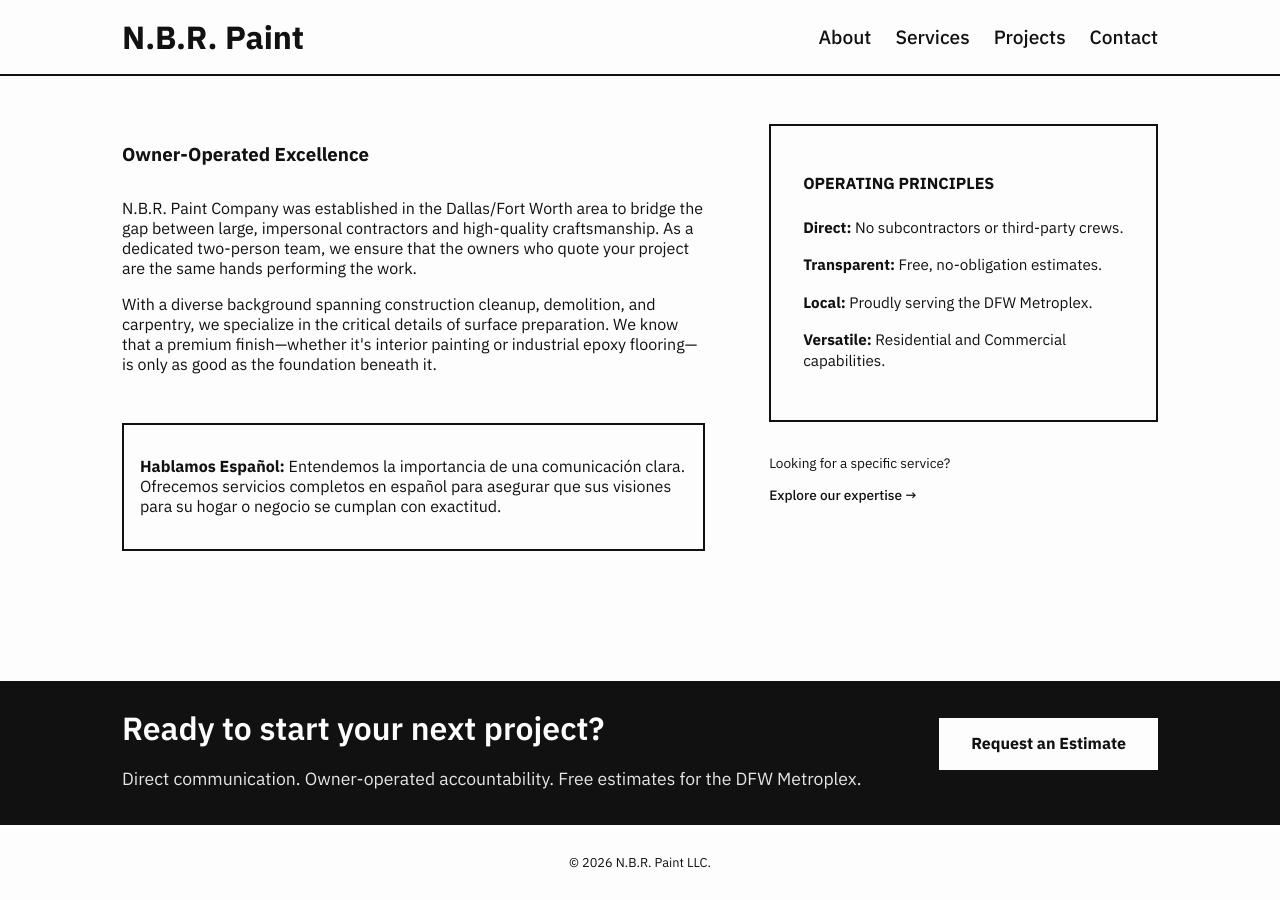
==== about.html @ 82b043c2 "repo migration" ====
<!doctype html>
<html lang="en">
    <head>
        <meta charset="utf-8" />
        <meta name="viewport" content="width=device-width, initial-scale=1" />
        <title>N.B.R. Paint</title>
        <link rel="stylesheet" href="/assets/css/styles.css" />
    </head>

    <body>
        <header>
            <div class="main-header">
                <a href="/" class="logo">N.B.R. Paint</a>
                <nav class="main-nav">
                    <a href="/about.html">About</a>
                    <a href="/services.html">Services</a>
                    <a href="/projects.html">Projects</a>
                    <a href="/contact.html" class="nav-cta">Contact</a>
                </nav>
            </div>
        </header>

        <main>
            <section id="about" class="about-section container">
                <article class="narrative">
                    <h1>Owner-Operated Excellence</h1>
                    <p>
                        N.B.R. Paint Company was established in the Dallas/Fort
                        Worth area to bridge the gap between large, impersonal
                        contractors and high-quality craftsmanship. As a
                        dedicated two-person team, we ensure that the owners who
                        quote your project are the same hands performing the
                        work.
                    </p>

                    <p>
                        With a diverse background spanning construction cleanup,
                        demolition, and carpentry, we specialize in the critical
                        details of surface preparation. We know that a premium
                        finish—whether it's interior painting or industrial
                        epoxy flooring—is only as good as the foundation beneath
                        it.
                    </p>

                    <div class="bilingual-notice" lang="es">
                        <p>
                            <strong>Hablamos Español:</strong> Entendemos la
                            importancia de una comunicación clara. Ofrecemos
                            servicios completos en español para asegurar que sus
                            visiones para su hogar o negocio se cumplan con
                            exactitud.
                        </p>
                    </div>
                </article>

                <aside class="quick-facts">
                    <div class="fact-card">
                        <h3>Operating Principles</h3>
                        <ul>
                            <li>
                                <strong>Direct:</strong> No subcontractors or
                                third-party crews.
                            </li>
                            <li>
                                <strong>Transparent:</strong> Free,
                                no-obligation estimates.
                            </li>
                            <li>
                                <strong>Local:</strong> Proudly serving the DFW
                                Metroplex.
                            </li>
                            <li>
                                <strong>Versatile:</strong> Residential and
                                Commercial capabilities.
                            </li>
                        </ul>
                    </div>

                    <div class="cta-mini">
                        <p>Looking for a specific service?</p>
                        <a href="/services.html"
                            >Explore our expertise &rarr;</a
                        >
                    </div>
                </aside>
            </section>
        </main>

        <section id="contact-cta" class="cta-bg">
            <div class="cta-box container">
                <div class="cta-text">
                    <h2>Ready to start your next project?</h2>
                    <p>
                        Direct communication. Owner-operated accountability.
                        Free estimates for the DFW Metroplex.
                    </p>
                </div>

                <div class="cta-action">
                    <a href="/contact.html" class="cta-button big"
                        >Request an Estimate</a
                    >
                </div>
            </div>
        </section>

        <footer class="main-footer">
            <p>&copy; 2026 N.B.R. Paint LLC.</p>
        </footer>
    </body>
</html>
---- assets/css/styles.css ----
/* Source: base.css */
@import url("https://fonts.googleapis.com/css2?family=IBM+Plex+Sans:ital,wght@0,100..700;1,100..700&display=swap");

:root {
    --bg: #fdfdfd;
    --text: #111111;
    --primary: #1a95e0;
    --border: 2px solid var(--text);
    --container-w: 1100px;
    --font-main: "IBM Plex Sans", sans-serif;
}

* {
    box-sizing: border-box;
    text-rendering: geometricPrecision;
    /* border: .5px solid red; */
}

html,
body {
    height: 100vh;
    margin: 0;
    overflow: hidden;
    display: flex;
    flex-direction: column;
    background-color: var(--bg);
    color: var(--text);
    font-family: var(--font-main);
}

a {
    color: var(--text);
    text-decoration: none;
    font-weight: 500;
}

a:hover {
    text-decoration: underline;
}

main::-webkit-scrollbar {
    width: 6px;
}

main::-webkit-scrollbar-thumb {
    background: var(--text);
}

/* Source: layout.css */
header {
    border-bottom: var(--border);
}

.main-header {
    margin: auto;
    padding: 1rem 2rem;
    display: flex;
    justify-content: space-between;
    align-items: center;
    background: var(--bg);
    max-width: var(--container-w);
}

.logo {
    font-size: 2rem;
    font-weight:900;
}

.main-nav {
    display: flex;
    gap: 1.5rem;
    font-size: 1.2rem;
}

main {
    flex: 1;
    overflow-y: scroll;
    scroll-behavior: smooth;
}

footer {
    border-top: var(--border);
}

.main-footer {
    padding: 1rem;
    font-size: 0.8rem;
    text-align: center;
}

.container {
    max-width: var(--container-w);
    margin: 2rem auto;
    padding: 1rem 2rem 2rem 2rem;
}

/* Source: components.css */
.cta-button {
    display: inline-block;
    padding: 0.8rem 1.5rem;
    background-color: var(--primary);
    color: var(--bg);
    transition: opacity 0.2s ease;
}

.cta-bg {
    background-color: var(--text);
    color: var(--bg);
}

.cta-box {
    display: flex;
    justify-content: space-between;
    align-items: center;
    gap: 2rem;
}

.cta-box.container {
    padding: 0 2rem 1rem 2rem;
    margin: auto;
    /* border-left: 6px solid var(--bg);
    border-right: 6px solid var(--bg); */
}

.cta-text h2 {
    font-size: 2rem;
    margin-bottom: 0.5rem;
    font-weight: 600;
}

.cta-text p {
    font-size: 1.1rem;
    opacity: 0.9;
}

.cta-button.big {
    background-color: var(--bg);
    color: var(--text);
    padding: 1rem 2rem;
    font-weight: 700;
}

.services-header h1 {
    margin-bottom: 2rem;
}

.services-header.container {
    padding: 1rem 2rem 0 2rem;
}

.service-block {
    display: grid;
    grid-template-columns: 1.5fr 2fr;
    gap: 2rem;
    padding: 1.5rem;
    border: var(--border);
    align-items:center;
}

.category-tag {
    font-size: 4rem;
    border: var(--border);
    padding: 2px 6px;
    /* margin: 1rem; */
    display: inline-block;
}

.service-meta h3 {
    font-size: 1.5rem;
    text-transform: uppercase;
    letter-spacing: 1px;
}

.detail-list {
    list-style: "— ";
    padding-left: 1.2rem;
}

.detail-list li {
    padding-bottom: 0.5rem;
}

.modal {
    display: none;
    position: fixed;
    z-index: 1000;
    left: 0;
    top: 0;
    width: 100%;
    height: 100%;
    background-color: rgba(17, 17, 17, 0.9);
    backdrop-filter: blur(5px);
    justify-content: center;
    align-items: center;
    flex-direction: column;
}

.modal-content {
    max-width: 90%;
    max-height: 80%;
    border: var(--border);
    background-color: var(--bg);
}

#modal-caption {
    margin-top: 1rem;
    color: var(--bg);
    font-family: var(--font-main);
    text-transform: uppercase;
}

.close-modal {
    position: absolute;
    top: 20px;
    right: 35px;
    color: #f1f1f1;
    font-size: 40px;
    font-weight: bold;
    cursor: pointer;
}

.projects-header h1 {
    margin-bottom: 2rem;
}

.projects-header.container {
    padding: 1rem 2rem 0 2rem;
}

.gallery-grid {
    display: grid;
    grid-template-columns: repeat(auto-fill, minmax(300px, 1fr));
    gap: 2rem;
}

.gallery-grid.container {
    padding: 0;
}

.gallery-item {
    position: relative;
    overflow: hidden;
    border: var(--border);
    aspect-ratio: 4/4;
    /* background: #f4f4f4; */
    cursor: pointer;
}

.gallery-item img {
    width: 100%;
    height: 100%;
    object-fit: cover;
    transition: 0.3s ease;
}

.gallery-item:hover img {
    transform: scale(1.05);
}

.overlay {
    position: absolute;
    bottom: 0;
    left: 0;
    width: 100%;
    height: 100%;
    background: rgba(17, 17, 17, 0.85);
    color: var(--bg);
    display: flex;
    align-items: center;
    justify-content: center;
    text-align: center;
    padding: 1.5rem;
    opacity: 0;
    transition: opacity 0.3s ease;
}

.gallery-item:hover .overlay {
    opacity: 1;
}

.overlay-text h3 {
    font-family: var(--font-main);
    font-size: 1.1rem;
    margin-bottom: 0.5rem;
    text-transform: uppercase;
}

.overlay-text p {
    font-size: 0.85rem;
    line-height: 1.4;
}

.contact-header h1 {
    margin-bottom: 2rem;
}

.contact-header.container {
    padding: 1rem 2rem 0 2rem;
}

.contact-grid {
    display: grid;
    grid-template-columns: 1fr 1fr;
    gap: 2rem;
    border: var(--border);
}

/* .info-block {
    margin-top: 2rem;
} */

.contact-form {
    display: flex;
    flex-direction: column;
    gap: 1rem;
}

.form-group label {
    font-size: 0.9rem;
    font-weight: 600;
}

.form-group input,
.form-group textarea,
.form-group select {
    padding: 0.8rem;
    border: var(--border);
    background-color: transparent;
    font-family: var(--font-main);
    font-size: 1rem;
    width: 100%;
}

.form-group input:focus,
.form-group textarea:focus {
    outline: 2px solid var(--primary-color);
    outline-offset: -2px;
}
/* Source: views.css */
.about-section {
    display: grid;
    grid-template-columns: 1.5fr 1fr;
    gap: 4rem;
}

.hero-section {
    display: grid;
    grid-template-columns: 1.5fr 1fr;
    gap: 4rem;
}

.narrative h1 {
    /* font-size: 2.5rem; */
    margin-bottom: 2rem;
}

.bilingual-notice {
    margin-top: 3rem;
    padding: 1rem;
    border: var(--border);
}

.quick-facts .fact-card {
    padding: 2rem;
    border: var(--border);
}

.quick-facts h3 {
    font-family: var(--font-style);
    font-size: 1rem;
    text-transform: uppercase;
    margin-bottom: 1.5rem;
}

.quick-facts ul {
    list-style: none;
    padding: 0;
}

.quick-facts li {
    margin-bottom: 1rem;
    font-size: 0.95rem;
    line-height: 1.4;
}

.cta-mini {
    margin-top: 2rem;
    font-family: var(--font-style);
    font-size: 0.85rem;
}
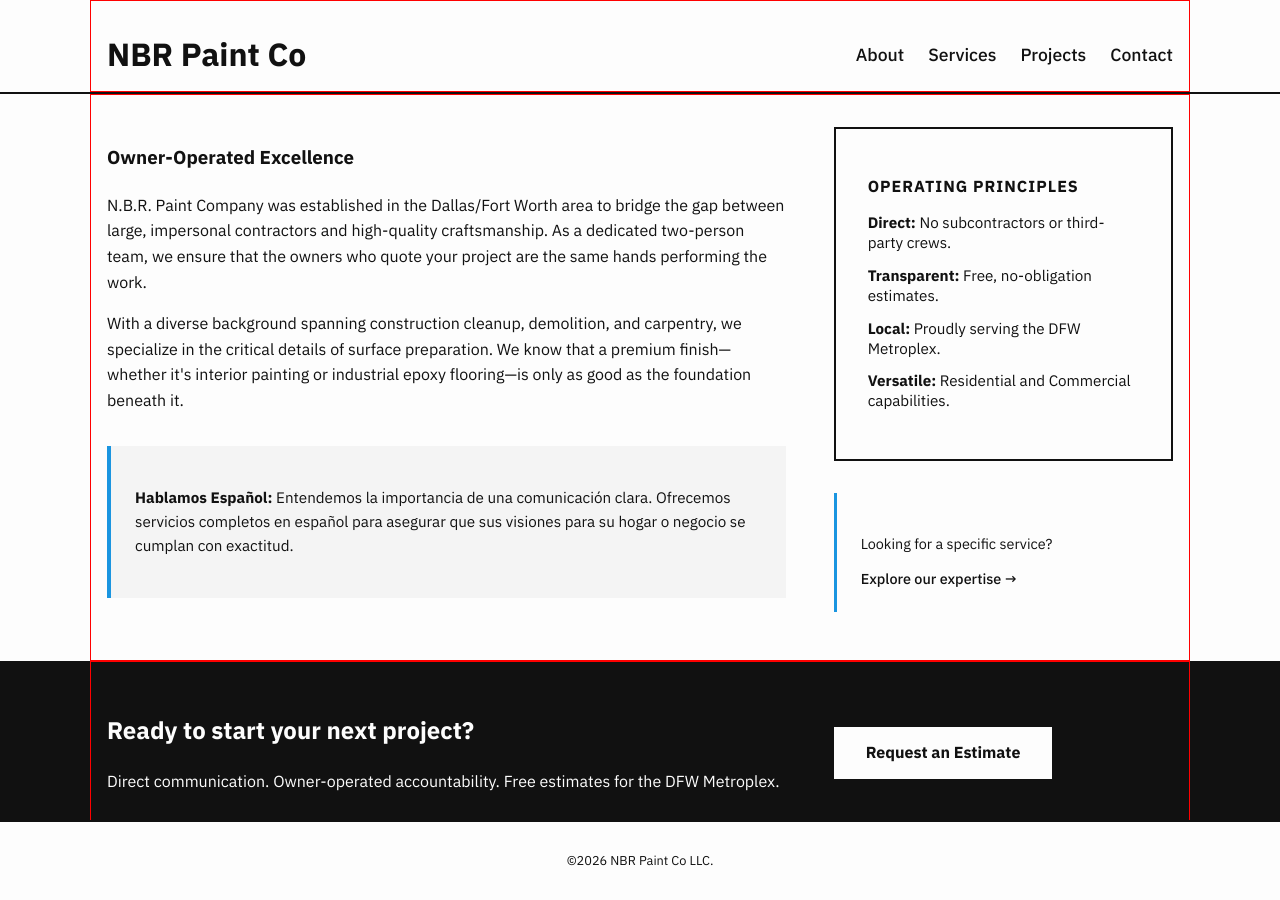
==== commit d40fdb60: "lot of refactoring" ====
--- a/about.html
+++ b/about.html
@@ -1,93 +1,89 @@
 <!doctype html>
 <html lang="en">
-    <head>
-        <meta charset="utf-8" />
-        <meta name="viewport" content="width=device-width, initial-scale=1" />
-        <title>N.B.R. Paint</title>
-        <link rel="stylesheet" href="/assets/css/styles.css" />
-    </head>
 
-    <body>
-        <header>
-            <div class="main-header">
-                <a href="/" class="logo">N.B.R. Paint</a>
-                <nav class="main-nav">
-                    <a href="/about.html">About</a>
-                    <a href="/services.html">Services</a>
-                    <a href="/projects.html">Projects</a>
-                    <a href="/contact.html" class="nav-cta">Contact</a>
-                </nav>
-            </div>
-        </header>
+<head>
+    <meta charset="utf-8" />
+    <meta name="viewport" content="width=device-width, initial-scale=1" />
+    <title>About | NBR Paint Co</title>
+    <link rel="stylesheet" href="/assets/css/styles.css" />
+</head>
 
-        <main>
-            <section id="about" class="about-section container">
-                <article class="narrative">
-                    <h1>Owner-Operated Excellence</h1>
+<body>
+    <header class="main-header">
+        <div class="container header-flex">
+            <a href="/" class="logo">NBR Paint Co</a>
+            <nav class="main-nav">
+                <a href="/about.html">About</a>
+                <a href="/services.html">Services</a>
+                <a href="/projects.html">Projects</a>
+                <a href="/contact.html" class="nav-cta">Contact</a>
+            </nav>
+        </div>
+    </header>
+
+    <main>
+        <section id="about" class="container split-layout">
+            <article>
+                <h1>Owner-Operated Excellence</h1>
+                <p>
+                    N.B.R. Paint Company was established in the Dallas/Fort
+                    Worth area to bridge the gap between large, impersonal
+                    contractors and high-quality craftsmanship. As a
+                    dedicated two-person team, we ensure that the owners who
+                    quote your project are the same hands performing the
+                    work.
+                </p>
+                <p>
+                    With a diverse background spanning construction cleanup,
+                    demolition, and carpentry, we specialize in the critical
+                    details of surface preparation. We know that a premium
+                    finish—whether it's interior painting or industrial
+                    epoxy flooring—is only as good as the foundation beneath
+                    it.
+                </p>
+                <div class="bilingual-notice" lang="es">
                     <p>
-                        N.B.R. Paint Company was established in the Dallas/Fort
-                        Worth area to bridge the gap between large, impersonal
-                        contractors and high-quality craftsmanship. As a
-                        dedicated two-person team, we ensure that the owners who
-                        quote your project are the same hands performing the
-                        work.
+                        <strong>Hablamos Español:</strong> Entendemos la
+                        importancia de una comunicación clara. Ofrecemos
+                        servicios completos en español para asegurar que sus
+                        visiones para su hogar o negocio se cumplan con
+                        exactitud.
                     </p>
+                </div>
+            </article>
 
-                    <p>
-                        With a diverse background spanning construction cleanup,
-                        demolition, and carpentry, we specialize in the critical
-                        details of surface preparation. We know that a premium
-                        finish—whether it's interior painting or industrial
-                        epoxy flooring—is only as good as the foundation beneath
-                        it.
-                    </p>
+            <aside>
+                <div class="fact-card">
+                    <h3>Operating Principles</h3>
+                    <ul>
+                        <li>
+                            <strong>Direct:</strong> No subcontractors or
+                            third-party crews.
+                        </li>
+                        <li>
+                            <strong>Transparent:</strong> Free,
+                            no-obligation estimates.
+                        </li>
+                        <li>
+                            <strong>Local:</strong> Proudly serving the DFW
+                            Metroplex.
+                        </li>
+                        <li>
+                            <strong>Versatile:</strong> Residential and
+                            Commercial capabilities.
+                        </li>
+                    </ul>
+                </div>
 
-                    <div class="bilingual-notice" lang="es">
-                        <p>
-                            <strong>Hablamos Español:</strong> Entendemos la
-                            importancia de una comunicación clara. Ofrecemos
-                            servicios completos en español para asegurar que sus
-                            visiones para su hogar o negocio se cumplan con
-                            exactitud.
-                        </p>
-                    </div>
-                </article>
+                <div class="cta-mini">
+                    <p>Looking for a specific service?</p>
+                    <a href="/services.html">Explore our expertise &rarr;</a>
+                </div>
+            </aside>
+        </section>
 
-                <aside class="quick-facts">
-                    <div class="fact-card">
-                        <h3>Operating Principles</h3>
-                        <ul>
-                            <li>
-                                <strong>Direct:</strong> No subcontractors or
-                                third-party crews.
-                            </li>
-                            <li>
-                                <strong>Transparent:</strong> Free,
-                                no-obligation estimates.
-                            </li>
-                            <li>
-                                <strong>Local:</strong> Proudly serving the DFW
-                                Metroplex.
-                            </li>
-                            <li>
-                                <strong>Versatile:</strong> Residential and
-                                Commercial capabilities.
-                            </li>
-                        </ul>
-                    </div>
-
-                    <div class="cta-mini">
-                        <p>Looking for a specific service?</p>
-                        <a href="/services.html"
-                            >Explore our expertise &rarr;</a
-                        >
-                    </div>
-                </aside>
-            </section>
-        </main>
-
-        <section id="contact-cta" class="cta-bg">
-            <div class="cta-box container">
+        <section id="contact-cta" class="dark-section">
+            <div class="container split-layout align-center">
                 <div class="cta-text">
                     <h2>Ready to start your next project?</h2>
                     <p>
@@ -97,15 +93,15 @@
                 </div>
 
                 <div class="cta-action">
-                    <a href="/contact.html" class="cta-button big"
-                        >Request an Estimate</a
-                    >
+                    <a href="/contact.html" class="cta-button secondary-btn">Request an Estimate</a>
                 </div>
             </div>
         </section>
+    </main>
 
-        <footer class="main-footer">
-            <p>&copy; 2026 N.B.R. Paint LLC.</p>
-        </footer>
-    </body>
-</html>
+    <footer class="main-footer">
+        <p>&copy;2026 NBR Paint Co LLC.</p>
+    </footer>
+</body>
+
+</html>
--- a/assets/css/styles.css
+++ b/assets/css/styles.css
@@ -1,4 +1,4 @@
-/* Source: base.css */
+/* settings */
 @import url("https://fonts.googleapis.com/css2?family=IBM+Plex+Sans:ital,wght@0,100..700;1,100..700&display=swap");
 
 :root {
@@ -20,7 +20,6 @@
 body {
     height: 100vh;
     margin: 0;
-    overflow: hidden;
     display: flex;
     flex-direction: column;
     background-color: var(--bg);
@@ -28,364 +27,347 @@
     font-family: var(--font-main);
 }
 
+/* typography */
 a {
     color: var(--text);
     text-decoration: none;
     font-weight: 500;
+    transition: 0.2s;
 }
 
 a:hover {
     text-decoration: underline;
 }
 
-main::-webkit-scrollbar {
-    width: 6px;
-}
-
-main::-webkit-scrollbar-thumb {
-    background: var(--text);
-}
-
-/* Source: layout.css */
-header {
-    border-bottom: var(--border);
-}
-
-.main-header {
-    margin: auto;
-    padding: 1rem 2rem;
-    display: flex;
-    justify-content: space-between;
-    align-items: center;
-    background: var(--bg);
-    max-width: var(--container-w);
-}
-
-.logo {
-    font-size: 2rem;
-    font-weight:900;
-}
-
-.main-nav {
-    display: flex;
-    gap: 1.5rem;
-    font-size: 1.2rem;
-}
-
-main {
-    flex: 1;
-    overflow-y: scroll;
-    scroll-behavior: smooth;
-}
-
-footer {
-    border-top: var(--border);
-}
-
-.main-footer {
-    padding: 1rem;
-    font-size: 0.8rem;
-    text-align: center;
-}
-
+h1,
+h2 {
+    margin-bottom: 1.5rem;
+}
+
+p {
+    line-height: 1.6;
+}
+
+/* utilities */
 .container {
     max-width: var(--container-w);
-    margin: 2rem auto;
-    padding: 1rem 2rem 2rem 2rem;
-}
-
-/* Source: components.css */
+    margin: 0 auto;
+    padding: 2rem 1rem 1rem;
+    border: 1px red solid;
+}
+
+.split-layout {
+    display: grid;
+    grid-template-columns: 2fr 1fr;
+    gap: 3rem;
+    align-items: flex-start;
+}
+
+.align-center {
+    align-items: center;
+}
+
 .cta-button {
     display: inline-block;
     padding: 0.8rem 1.5rem;
     background-color: var(--primary);
     color: var(--bg);
-    transition: opacity 0.2s ease;
-}
-
-.cta-bg {
-    background-color: var(--text);
-    color: var(--bg);
-}
-
-.cta-box {
-    display: flex;
-    justify-content: space-between;
-    align-items: center;
-    gap: 2rem;
-}
-
-.cta-box.container {
-    padding: 0 2rem 1rem 2rem;
-    margin: auto;
-    /* border-left: 6px solid var(--bg);
-    border-right: 6px solid var(--bg); */
-}
-
-.cta-text h2 {
-    font-size: 2rem;
-    margin-bottom: 0.5rem;
-    font-weight: 600;
-}
-
-.cta-text p {
-    font-size: 1.1rem;
-    opacity: 0.9;
-}
-
-.cta-button.big {
+    font-weight: 700;
+}
+
+.secondary-btn {
     background-color: var(--bg);
     color: var(--text);
     padding: 1rem 2rem;
+}
+
+/* layout */
+.main-header {
+    border-bottom: var(--border);
+}
+
+.header-flex {
+    display: flex;
+    justify-content: space-between;
+    align-items: center;
+    /* padding: 1rem 2rem; */
+    /* Override container padding for header */
+}
+
+.logo {
+    font-size: 2rem;
+    font-weight: 900;
+}
+
+.main-nav {
+    display: flex;
+    gap: 1.5rem;
+    font-size: 1.1rem;
+}
+
+main {
+    flex: 1;
+    overflow-y: auto;
+    scroll-behavior: smooth;
+}
+
+.dark-section {
+    background-color: var(--text);
+    color: var(--bg);
+}
+
+.main-footer {
+    border-top: var(--border);
+    padding: 1rem;
+    font-size: 0.8rem;
+    text-align: center;
+}
+
+/* hero */
+.cta-mini {
+    font-size: 0.9rem;
+    border-left: 3px solid var(--primary);
+    padding: 1.5rem;
+    margin: 2rem 0;
+}
+
+/* about */
+.bilingual-notice {
+    margin: 2rem 0;
+    padding: 1.5rem;
+    border-left: 4px solid var(--primary);
+    background: #f4f4f4;
+    font-size: 0.95rem;
+}
+
+.fact-card {
+    padding: 2rem;
+    border: var(--border);
+}
+
+.fact-card h3 {
+    font-size: 1rem;
+    text-transform: uppercase;
+    margin-bottom: 1rem;
+    letter-spacing: 1px;
+}
+
+.fact-card ul {
+    list-style: none;
+    padding: 0;
+}
+
+.fact-card li {
+    margin-bottom: 0.8rem;
+    font-size: 0.95rem;
+}
+
+/* services */
+.service-block {
+    border: var(--border);
+    margin-bottom: 2rem;
+    /* Spacing between service types */
+    padding: 2rem;
+}
+
+.category-tag {
+    font-size: 3rem;
+    /* Scaled down from 4rem for better balance */
+    font-weight: 900;
+    border: var(--border);
+    padding: 0.2rem 0.8rem;
+    display: inline-block;
+}
+
+.service-meta h3 {
+    text-transform: uppercase;
+    letter-spacing: 2px;
+    font-size: 1.4rem;
+}
+
+.detail-list {
+    list-style: none;
+    padding: 0;
+}
+
+.detail-list li {
+    padding: 0.4rem 0;
+    position: relative;
+    padding-left: 1.5rem;
+}
+
+/* Custom bullet logic */
+.detail-list li::before {
+    content: "—";
+    position: absolute;
+    left: 0;
+    color: var(--primary);
+    font-weight: bold;
+}
+
+/* contact */
+.contact-block {
+    border: var(--border);
+    padding: 2rem;
+    background-color: #fff;
+    /* Slight contrast if bg is fdfdfd */
+}
+
+.info-group {
+    margin-bottom: 1rem;
+}
+
+.info-group h3 {
+    font-size: 0.9rem;
+    text-transform: uppercase;
+    letter-spacing: 1px;
+    color: var(--primary);
+    margin-bottom: 0.5rem;
+}
+
+.phone-link:hover {
+    color: var(--primary);
+    text-decoration: underline;
+}
+
+.contact-form {
+    display: flex;
+    flex-direction: column;
+    gap: 1.5rem;
+}
+
+.form-group {
+    display: flex;
+    flex-direction: column;
+    gap: 0.5rem;
+}
+
+.form-group label {
+    font-size: 0.85rem;
     font-weight: 700;
-}
-
-.services-header h1 {
+    text-transform: uppercase;
+}
+
+.form-group input,
+.form-group textarea {
+    padding: 0.8rem;
+    border: var(--border);
+    font-family: var(--font-main);
+    font-size: 1rem;
+    background: transparent;
+    width: 100%;
+}
+
+.form-group input:focus,
+.form-group textarea:focus {
+    outline: 2px solid var(--primary);
+    outline-offset: -2px;
+}
+
+.contact-form .cta-button {
+    border: none;
+    cursor: pointer;
+    align-self: flex-start;
+    /* Keeps button from stretching full width on desktop */
+}
+
+/* projects */
+.gallery-grid {
+    display: grid !important;
+    grid-template-columns: repeat(auto-fill, minmax(300px, 1fr));
+    gap: 1.5rem;
     margin-bottom: 2rem;
-}
-
-.services-header.container {
-    padding: 1rem 2rem 0 2rem;
-}
-
-.service-block {
-    display: grid;
-    grid-template-columns: 1.5fr 2fr;
-    gap: 2rem;
-    padding: 1.5rem;
-    border: var(--border);
-    align-items:center;
-}
-
-.category-tag {
-    font-size: 4rem;
-    border: var(--border);
-    padding: 2px 6px;
-    /* margin: 1rem; */
-    display: inline-block;
-}
-
-.service-meta h3 {
-    font-size: 1.5rem;
-    text-transform: uppercase;
-    letter-spacing: 1px;
-}
-
-.detail-list {
-    list-style: "— ";
-    padding-left: 1.2rem;
-}
-
-.detail-list li {
-    padding-bottom: 0.5rem;
-}
-
-.modal {
-    display: none;
-    position: fixed;
-    z-index: 1000;
-    left: 0;
-    top: 0;
     width: 100%;
-    height: 100%;
-    background-color: rgba(17, 17, 17, 0.9);
-    backdrop-filter: blur(5px);
-    justify-content: center;
-    align-items: center;
-    flex-direction: column;
-}
-
-.modal-content {
-    max-width: 90%;
-    max-height: 80%;
-    border: var(--border);
-    background-color: var(--bg);
-}
-
-#modal-caption {
-    margin-top: 1rem;
-    color: var(--bg);
-    font-family: var(--font-main);
-    text-transform: uppercase;
-}
-
-.close-modal {
-    position: absolute;
-    top: 20px;
-    right: 35px;
-    color: #f1f1f1;
-    font-size: 40px;
-    font-weight: bold;
-    cursor: pointer;
-}
-
-.projects-header h1 {
-    margin-bottom: 2rem;
-}
-
-.projects-header.container {
-    padding: 1rem 2rem 0 2rem;
-}
-
-.gallery-grid {
-    display: grid;
-    grid-template-columns: repeat(auto-fill, minmax(300px, 1fr));
-    gap: 2rem;
-}
-
-.gallery-grid.container {
-    padding: 0;
 }
 
 .gallery-item {
     position: relative;
     overflow: hidden;
     border: var(--border);
-    aspect-ratio: 4/4;
-    /* background: #f4f4f4; */
+    aspect-ratio: 3 / 4;
     cursor: pointer;
+    background: #eee;
+    width: 100%;
 }
 
 .gallery-item img {
     width: 100%;
     height: 100%;
     object-fit: cover;
-    transition: 0.3s ease;
+    transition: transform 0.4s ease;
 }
 
 .gallery-item:hover img {
     transform: scale(1.05);
 }
 
-.overlay {
+/* Modal Styling */
+.modal {
+    display: none;
+    position: fixed;
+    z-index: 2000;
+    inset: 0;
+    background-color: rgba(17, 17, 17, 0.95);
+    backdrop-filter: blur(8px);
+    justify-content: center;
+    align-items: center;
+    flex-direction: column;
+}
+
+.modal-content {
+    max-width: 90%;
+    max-height: 80vh;
+    border: var(--border);
+    background-color: var(--bg);
+    object-fit: contain;
+}
+
+#modal-caption {
+    margin-top: 1.5rem;
+    color: var(--bg);
+    text-transform: uppercase;
+    font-weight: 700;
+    letter-spacing: 1px;
+}
+
+.close-modal {
     position: absolute;
-    bottom: 0;
-    left: 0;
-    width: 100%;
-    height: 100%;
-    background: rgba(17, 17, 17, 0.85);
-    color: var(--bg);
-    display: flex;
-    align-items: center;
-    justify-content: center;
-    text-align: center;
-    padding: 1.5rem;
-    opacity: 0;
-    transition: opacity 0.3s ease;
-}
-
-.gallery-item:hover .overlay {
-    opacity: 1;
-}
-
-.overlay-text h3 {
-    font-family: var(--font-main);
-    font-size: 1.1rem;
-    margin-bottom: 0.5rem;
-    text-transform: uppercase;
-}
-
-.overlay-text p {
-    font-size: 0.85rem;
-    line-height: 1.4;
-}
-
-.contact-header h1 {
-    margin-bottom: 2rem;
-}
-
-.contact-header.container {
-    padding: 1rem 2rem 0 2rem;
-}
-
-.contact-grid {
-    display: grid;
-    grid-template-columns: 1fr 1fr;
-    gap: 2rem;
-    border: var(--border);
-}
-
-/* .info-block {
-    margin-top: 2rem;
-} */
-
-.contact-form {
-    display: flex;
-    flex-direction: column;
-    gap: 1rem;
-}
-
-.form-group label {
-    font-size: 0.9rem;
-    font-weight: 600;
-}
-
-.form-group input,
-.form-group textarea,
-.form-group select {
-    padding: 0.8rem;
-    border: var(--border);
-    background-color: transparent;
-    font-family: var(--font-main);
-    font-size: 1rem;
-    width: 100%;
-}
-
-.form-group input:focus,
-.form-group textarea:focus {
-    outline: 2px solid var(--primary-color);
-    outline-offset: -2px;
-}
-/* Source: views.css */
-.about-section {
-    display: grid;
-    grid-template-columns: 1.5fr 1fr;
-    gap: 4rem;
-}
-
-.hero-section {
-    display: grid;
-    grid-template-columns: 1.5fr 1fr;
-    gap: 4rem;
-}
-
-.narrative h1 {
-    /* font-size: 2.5rem; */
-    margin-bottom: 2rem;
-}
-
-.bilingual-notice {
-    margin-top: 3rem;
-    padding: 1rem;
-    border: var(--border);
-}
-
-.quick-facts .fact-card {
-    padding: 2rem;
-    border: var(--border);
-}
-
-.quick-facts h3 {
-    font-family: var(--font-style);
-    font-size: 1rem;
-    text-transform: uppercase;
-    margin-bottom: 1.5rem;
-}
-
-.quick-facts ul {
-    list-style: none;
-    padding: 0;
-}
-
-.quick-facts li {
-    margin-bottom: 1rem;
-    font-size: 0.95rem;
-    line-height: 1.4;
-}
-
-.cta-mini {
-    margin-top: 2rem;
-    font-family: var(--font-style);
-    font-size: 0.85rem;
-}
-
+    top: 20px;
+    right: 30px;
+    color: white;
+    font-size: 3rem;
+    cursor: pointer;
+    line-height: 1;
+}
+
+/* responsive */
+@media (max-width: 768px) {
+    .container {
+        padding: 0.5rem 2rem;
+    }
+
+    .split-layout {
+        grid-template-columns: 1fr;
+        gap: 1rem;
+    }
+
+    .header-flex {
+        flex-direction: column;
+        gap: 1rem;
+    }
+
+    .cta-button {
+        width: 100%;
+        text-align: center;
+        margin-bottom: 2rem;
+    }
+
+    .contact-form .cta-button {
+        align-self: stretch;
+        /* Button goes full width on mobile */
+    }
+
+    .gallery-grid {
+        grid-template-columns: repeat(auto-fill, minmax(175px, 1fr));
+    }
+}
